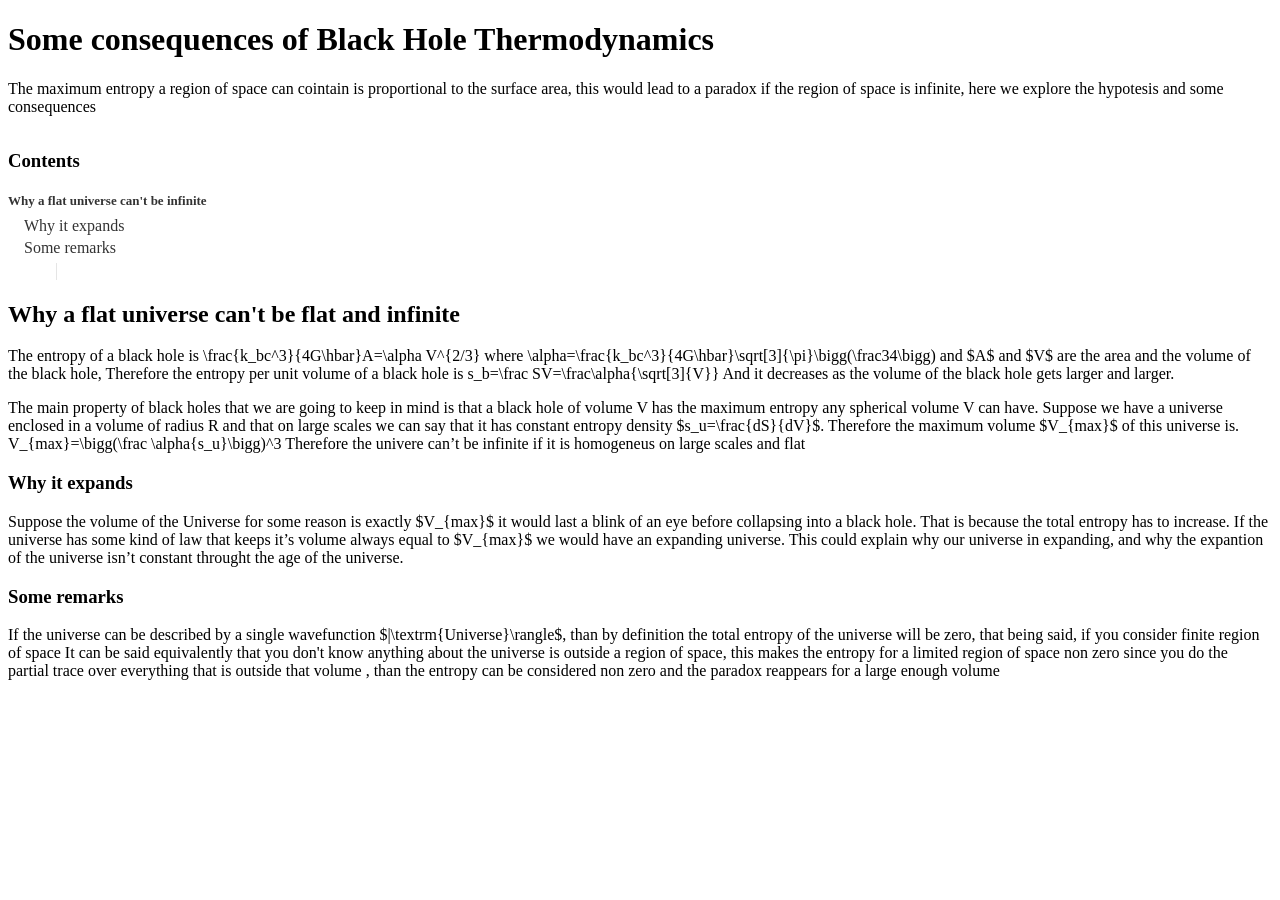
==== index.html @ 1b1e14a3 "minor" ====
<!doctype html>
<head>
  <meta charset="utf-8">
  <meta name="viewport" content="width=1200">
  <script src="https://distill.pub/template.v2.js"></script>

<style>
    .subgrid {
  grid-column: screen; 
  display: grid; 
  grid-template-columns: inherit;
  grid-template-rows: inherit;
  grid-column-gap: inherit;
  grid-row-gap: inherit;
}

d-figure.base-grid {
  grid-column: screen;
  background: hsl(0, 0%, 97%);
  padding: 20px 0;
  border-top: 1px solid rgba(0, 0, 0, 0.1);
  border-bottom: 1px solid rgba(0, 0, 0, 0.1);
}

d-figure {
  margin-bottom: 1em;
  position: relative;
}

d-figure > figure {
  margin-top: 0;
  margin-bottom: 0;
}

.shaded-figure {
  background-color: hsl(0, 0%, 97%);
  border-top: 1px solid hsla(0, 0%, 0%, 0.1);
  border-bottom: 1px solid hsla(0, 0%, 0%, 0.1);
  padding: 30px 0;
}

.pointer {
  position: absolute;
  width: 26px;
  height: 26px;
  top: 26px;
  left: -48px;
}

.grayscale-light {
  filter: gray;
  -webkit-filter: grayscale(1) contrast(0.2) brightness(1.6);
  filter: grayscale(1) contrast(0.2) brightness(1.6);
}

.grayscale-dark {
  filter: gray;
  -webkit-filter: grayscale(1) brightness(0.75);
  filter: grayscale(1) brightness(0.75);
}

.striped {
  background: repeating-linear-gradient(135deg, lightgray 0px, whitesmoke 10px, lightgray 20px);
}

body d-title {
  overflow-x: auto;
}

body d-article {
  overflow: visible;
}

d-title h1, d-title p, d-title figure {
  grid-column: page;
}

b {
  font-weight: bold;
}

label, button {
  cursor: pointer;
}

button {
  border-radius: 0.25em;
}

/* table of contents */

@media (max-width: 1000px) {
  d-contents {
    justify-self: start;
    align-self: start;
    grid-column-start: 2;
    grid-column-end: 6;
    padding-bottom: 0.5em;
    margin-bottom: 1em;
    padding-left: 0.25em;
    border-bottom: 1px solid rgba(0, 0, 0, 0.1);
    border-bottom-width: 1px;
    border-bottom-style: solid;
    border-bottom-color: rgba(0, 0, 0, 0.1);
  }
}

@media (min-width: 1000px) {
  d-contents {
    align-self: start;
    grid-column-start: 1;
    grid-column-end: 4;
    justify-self: end;
    padding-right: 3em;
    padding-left: 2em;
    border-right: 1px solid rgba(0, 0, 0, 0.1);
    border-right-width: 1px;
    border-right-style: solid;
    border-right-color: rgba(0, 0, 0, 0.1);
  }
}

@media (min-width: 1180px) {
  d-contents {
    grid-column-start: 1;
    grid-column-end: 4;
    justify-self: end;
    padding-right: 3em;
    padding-left: 2em;
    border-right: 1px solid rgba(0, 0, 0, 0.1);
    border-right-width: 1px;
    border-right-style: solid;
    border-right-color: rgba(0, 0, 0, 0.1);
  }
}

d-contents nav h3 {
  margin-top: 0;
  margin-bottom: 1em;
}

d-contents nav a {
  color: rgba(0, 0, 0, 0.8);
  border-bottom: none;
  text-decoration: none;
}

d-contents li {
  list-style-type: none;
}

d-contents ul {
  padding-left: 1em;
}

d-contents nav ul li {
  margin-bottom: 0.25em;
}

d-contents nav a:hover {
  text-decoration: underline solid rgba(0, 0, 0, 0.6);
}

d-contents nav ul {
  margin-top: 0;
  margin-bottom: 6px;
}

d-contents nav > div {
  display: block;
  outline: none;
  margin-bottom: 0.5em;
}

d-contents nav > div > a {
  font-size: 13px;
  font-weight: 600;
}

d-contents nav > div > a:hover, d-contents nav > ul > li > a:hover {
  text-decoration: none;
}

  </style>
</head>

<body>

  <d-front-matter>
    <script type="text/json">{
      "title": "Understanding RL Vision",
      "description": "With diverse environments, we can analyze, diagnose and edit deep reinforcement learning models using attribution.",
      "authors": [
        {
          "author": "Francesco Sacco",
          "authorURL": "github.com/Francesco215",
          "affiliation": "University of Pisa",
          "affiliationURL": "https://www.unipi.it"
        }
        ],
      "katex": {
        "delimiters": [
          {
            "left": "$",
            "right": "$",
            "display": false
          },
          {
            "left": "$$",
            "right": "$$",
            "display": true
          }
        ]
      }
    }</script>
  </d-front-matter>

  <d-title>
    <h1>Some consequences of Black Hole Thermodynamics</h1>
    <p>
        The maximum entropy a region of space can cointain is proportional to the surface area, this would lead
        to a paradox if the region of space is infinite, here we explore the hypotesis and some consequences
    </p>
    
  </d-title>

  <d-article>

    <d-contents>
      <nav class="l-text figcaption">
        <h3>Contents</h3>
        <div><a href="#no_flat">Why a flat universe can't be infinite</a></div>
        
        <ul>
          <li><a href="#maronn">Why it expands</a></li>
          <li><a href="#remarks">Some remarks</a></li>
        </ul>
      </nav>
    </d-contents>

    <div>
        <h2 id="no_flat">Why a flat universe can't be flat and infinite</h2>
        <p>
            The entropy of a black hole is
        
        <d-math block>\frac{k_bc^3}{4G\hbar}A=\alpha V^{2/3}</d-math>
        where
        <d-math block>\alpha=\frac{k_bc^3}{4G\hbar}\sqrt[3]{\pi}\bigg(\frac34\bigg)</d-math>
        and $A$ and $V$ are the area and the volume of the black hole, Therefore the entropy per unit volume of a black hole
        is
        <d-math block>s_b=\frac SV=\frac\alpha{\sqrt[3]{V}}</d-math>
        And it decreases as the volume of the black hole gets larger and larger.</p>
        <p>
        The main property of black holes that we are going to keep in mind is that a black hole of volume V has the maximum entropy any spherical volume V can have.
        Suppose we have a universe enclosed in a volume of radius R and that on large scales we can say that it
        has constant entropy density $s_u=\frac{dS}{dV}$. Therefore the maximum volume $V_{max}$ of this universe is.
        <d-math block>
            V_{max}=\bigg(\frac \alpha{s_u}\bigg)^3
        </d-math>
        Therefore the univere can’t be infinite if it is homogeneus on large scales and flat
        </p>
        <h3 id="maronn">Why it expands</h3>
        <p>
            Suppose the volume of the Universe for some reason is exactly $V_{max}$ it would last a blink of an eye before
            collapsing into a black hole. That is because the total entropy has to increase. If the universe has some kind of law that
            keeps it’s volume always equal to $V_{max}$ we would have an expanding universe.
            This could explain why our universe in expanding, and why the expantion of the universe
            isn’t constant throught the age of the universe.
        </p>
        <h3 id="remarks">Some remarks</h3>
        <p>
            If the universe can be described by a single wavefunction $|\textrm{Universe}\rangle$,
            than by definition the total entropy of the universe will be zero, that being said, if you
            consider finite region of space
            <d-footnote>
                It can be said equivalently that you don't know anything about the universe is outside a region of space,
                this makes the entropy for a limited region of space non zero since you do the partial trace over
                everything that is outside that volume
            </d-footnote>
            , than the entropy can be considered non zero and the paradox reappears for a large enough volume 
        </p>
    </div>
    

  <d-bibliography src="bibliography.bib"></d-bibliography>

<script type="text/javascript" src="index.bundle.js"></script></body>
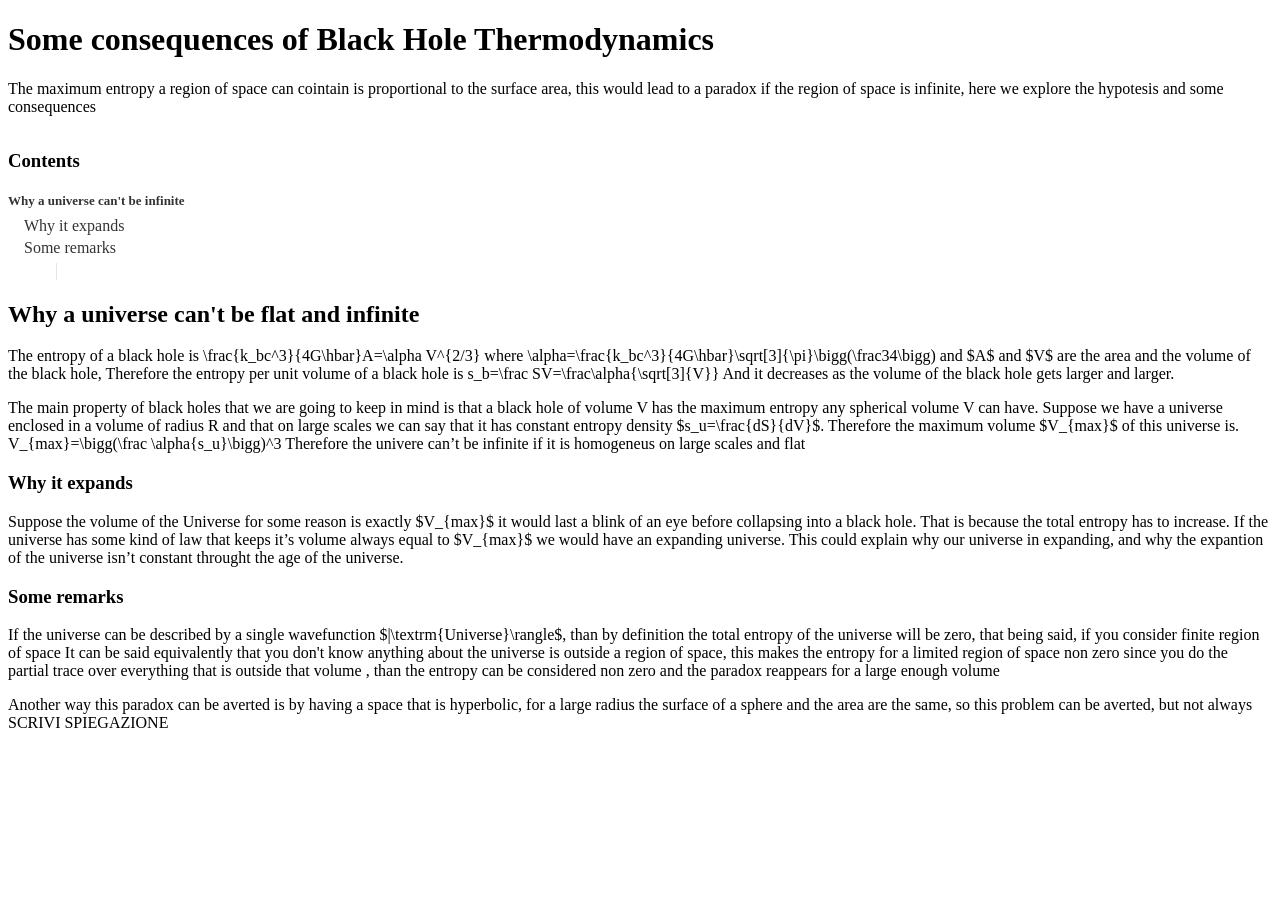
==== commit ad41b6a6: "minor" ====
--- a/index.html
+++ b/index.html
@@ -229,7 +229,7 @@
     <d-contents>
       <nav class="l-text figcaption">
         <h3>Contents</h3>
-        <div><a href="#no_flat">Why a flat universe can't be infinite</a></div>
+        <div><a href="#no_flat">Why a universe can't be infinite</a></div>
         
         <ul>
           <li><a href="#maronn">Why it expands</a></li>
@@ -239,7 +239,7 @@
     </d-contents>
 
     <div>
-        <h2 id="no_flat">Why a flat universe can't be flat and infinite</h2>
+        <h2 id="no_flat">Why a universe can't be flat and infinite</h2>
         <p>
             The entropy of a black hole is
         
@@ -279,6 +279,13 @@
             </d-footnote>
             , than the entropy can be considered non zero and the paradox reappears for a large enough volume 
         </p>
+        <p>
+          Another way this paradox can be averted is by having a space that is hyperbolic,
+          for a large radius the surface of a sphere and the area are the same, so this problem
+          can be averted, but not always
+
+          SCRIVI SPIEGAZIONE
+        </p>
     </div>
     
 
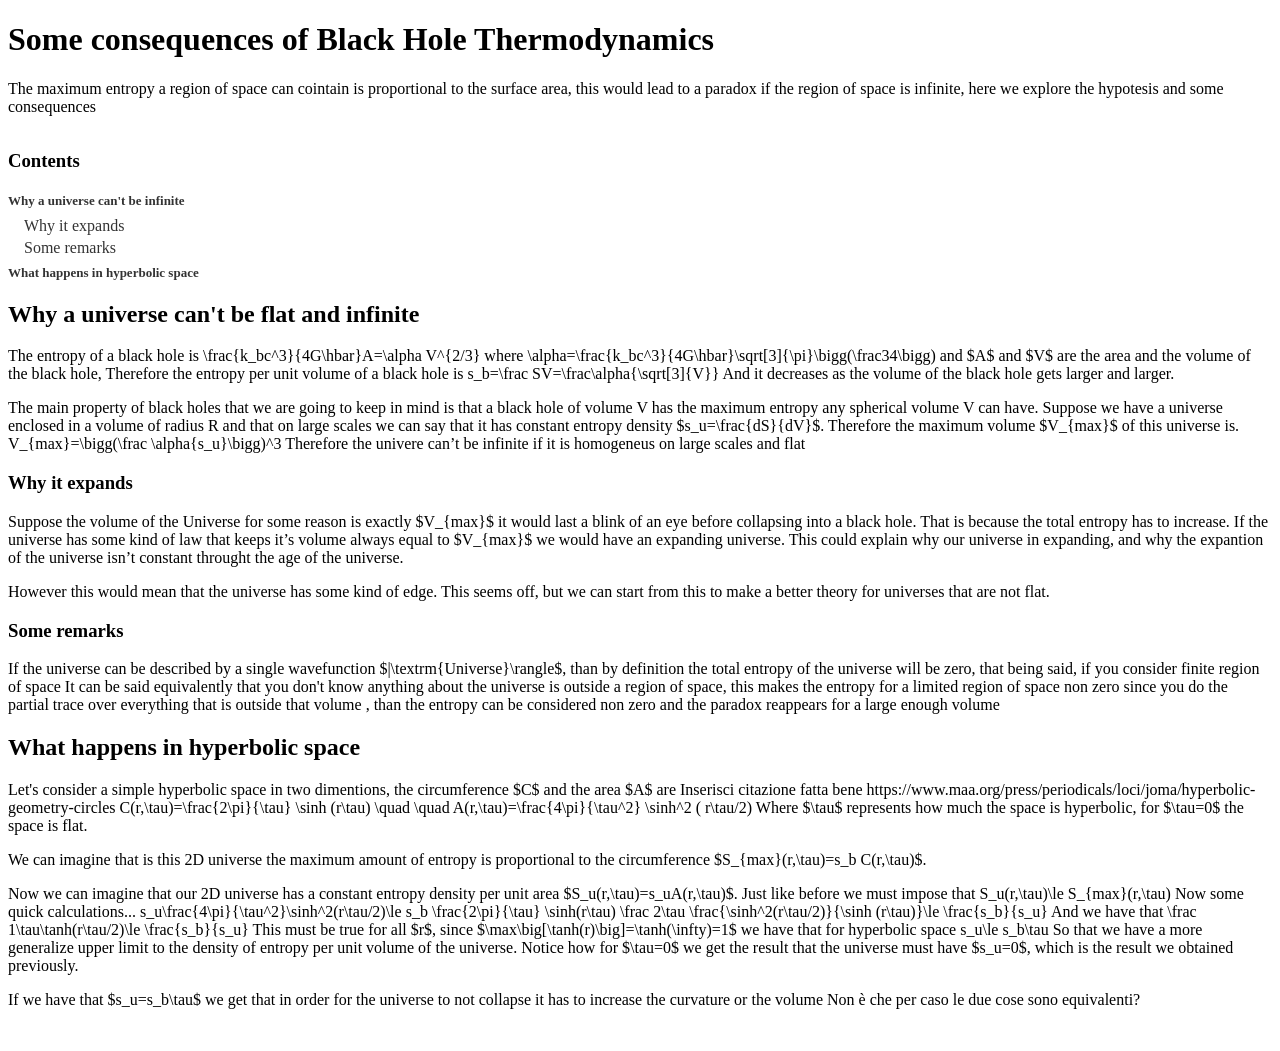
==== commit 3692f5b2: "aggiunta parte sulla geometria iperbolica" ====
--- a/index.html
+++ b/index.html
@@ -193,7 +193,7 @@
       "authors": [
         {
           "author": "Francesco Sacco",
-          "authorURL": "github.com/Francesco215",
+          "authorURL": "https://github.com/Francesco215",
           "affiliation": "University of Pisa",
           "affiliationURL": "https://www.unipi.it"
         }
@@ -235,6 +235,7 @@
           <li><a href="#maronn">Why it expands</a></li>
           <li><a href="#remarks">Some remarks</a></li>
         </ul>
+        <div><a href="#hyperbolic">What happens in hyperbolic space</a></div>
       </nav>
     </d-contents>
 
@@ -267,6 +268,10 @@
             This could explain why our universe in expanding, and why the expantion of the universe
             isn’t constant throught the age of the universe.
         </p>
+        <p>
+          However this would mean that the universe has some kind of edge. This seems off, but we can start from this
+          to make a better theory for universes that are not flat.
+        </p>
         <h3 id="remarks">Some remarks</h3>
         <p>
             If the universe can be described by a single wavefunction $|\textrm{Universe}\rangle$,
@@ -279,12 +284,42 @@
             </d-footnote>
             , than the entropy can be considered non zero and the paradox reappears for a large enough volume 
         </p>
-        <p>
-          Another way this paradox can be averted is by having a space that is hyperbolic,
-          for a large radius the surface of a sphere and the area are the same, so this problem
-          can be averted, but not always
-
-          SCRIVI SPIEGAZIONE
+        <h2 id="hyperbolic">What happens in hyperbolic space</h2>
+        <p>
+          <!--
+            Another way this paradox can be averted is by having a space that is hyperbolic,
+            for a large radius the surface of a sphere and the area are the same, so this problem
+            can be averted, but not always.
+          -->
+          Let's consider a simple hyperbolic space in two dimentions, the circumference $C$ and the area $A$ are
+          <d-footnote>Inserisci citazione fatta bene https://www.maa.org/press/periodicals/loci/joma/hyperbolic-geometry-circles</d-footnote>
+          <d-math block>
+            C(r,\tau)=\frac{2\pi}{\tau} \sinh (r\tau) \quad \quad A(r,\tau)=\frac{4\pi}{\tau^2} \sinh^2 ( r\tau/2)
+          </d-math>
+          Where $\tau$ represents how much the space is hyperbolic, for $\tau=0$ the space is flat.
+        </p>
+        <p>
+          We can imagine that is this 2D universe the maximum amount of entropy is proportional to the circumference
+          $S_{max}(r,\tau)=s_b C(r,\tau)$.          
+        </p>
+        <p>
+          Now we can imagine that our 2D universe has a constant entropy density per unit area $S_u(r,\tau)=s_uA(r,\tau)$.
+          Just like before we must impose that
+          <d-math block>S_u(r,\tau)\le S_{max}(r,\tau)</d-math>
+          Now some quick calculations...
+          <d-math block>s_u\frac{4\pi}{\tau^2}\sinh^2(r\tau/2)\le s_b \frac{2\pi}{\tau} \sinh(r\tau)</d-math>
+          <d-math block>\frac 2\tau \frac{\sinh^2(r\tau/2)}{\sinh (r\tau)}\le \frac{s_b}{s_u}</d-math>
+          And we have that
+          <d-math block>\frac 1\tau\tanh(r\tau/2)\le \frac{s_b}{s_u}</d-math>
+          This must be true for all $r$, since $\max\big[\tanh(r)\big]=\tanh(\infty)=1$ we have that for hyperbolic space
+          <d-math block>s_u\le s_b\tau</d-math>
+          So that we have a more generalize upper limit to the density of entropy per unit volume of the universe.
+          Notice how for $\tau=0$ we get the result that the universe must have $s_u=0$,
+          which is the result we obtained previously.
+        </p>
+        <p>
+          If we have that $s_u=s_b\tau$ we get that in order for the universe to not collapse it has to increase
+          the curvature or the volume <d-footnote>Non è che per caso le due cose sono equivalenti?</d-footnote>
         </p>
     </div>
     
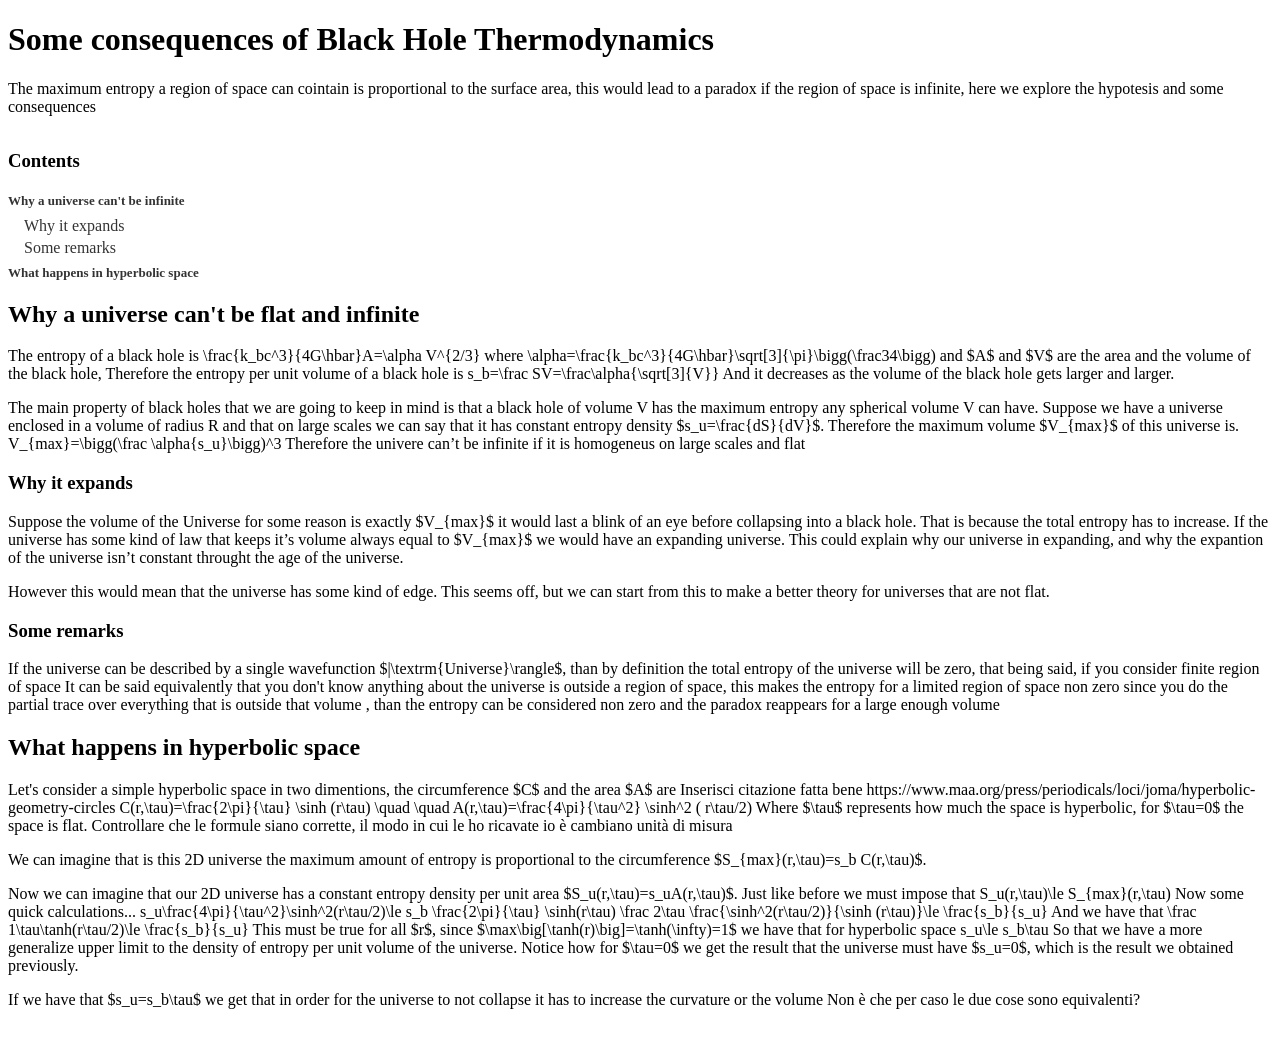
==== commit 26c52b1b: "minor" ====
--- a/index.html
+++ b/index.html
@@ -297,6 +297,7 @@
             C(r,\tau)=\frac{2\pi}{\tau} \sinh (r\tau) \quad \quad A(r,\tau)=\frac{4\pi}{\tau^2} \sinh^2 ( r\tau/2)
           </d-math>
           Where $\tau$ represents how much the space is hyperbolic, for $\tau=0$ the space is flat.
+          <d-footnote>Controllare che le formule siano corrette, il modo in cui le ho ricavate io è cambiano unità di misura</d-footnote>
         </p>
         <p>
           We can imagine that is this 2D universe the maximum amount of entropy is proportional to the circumference
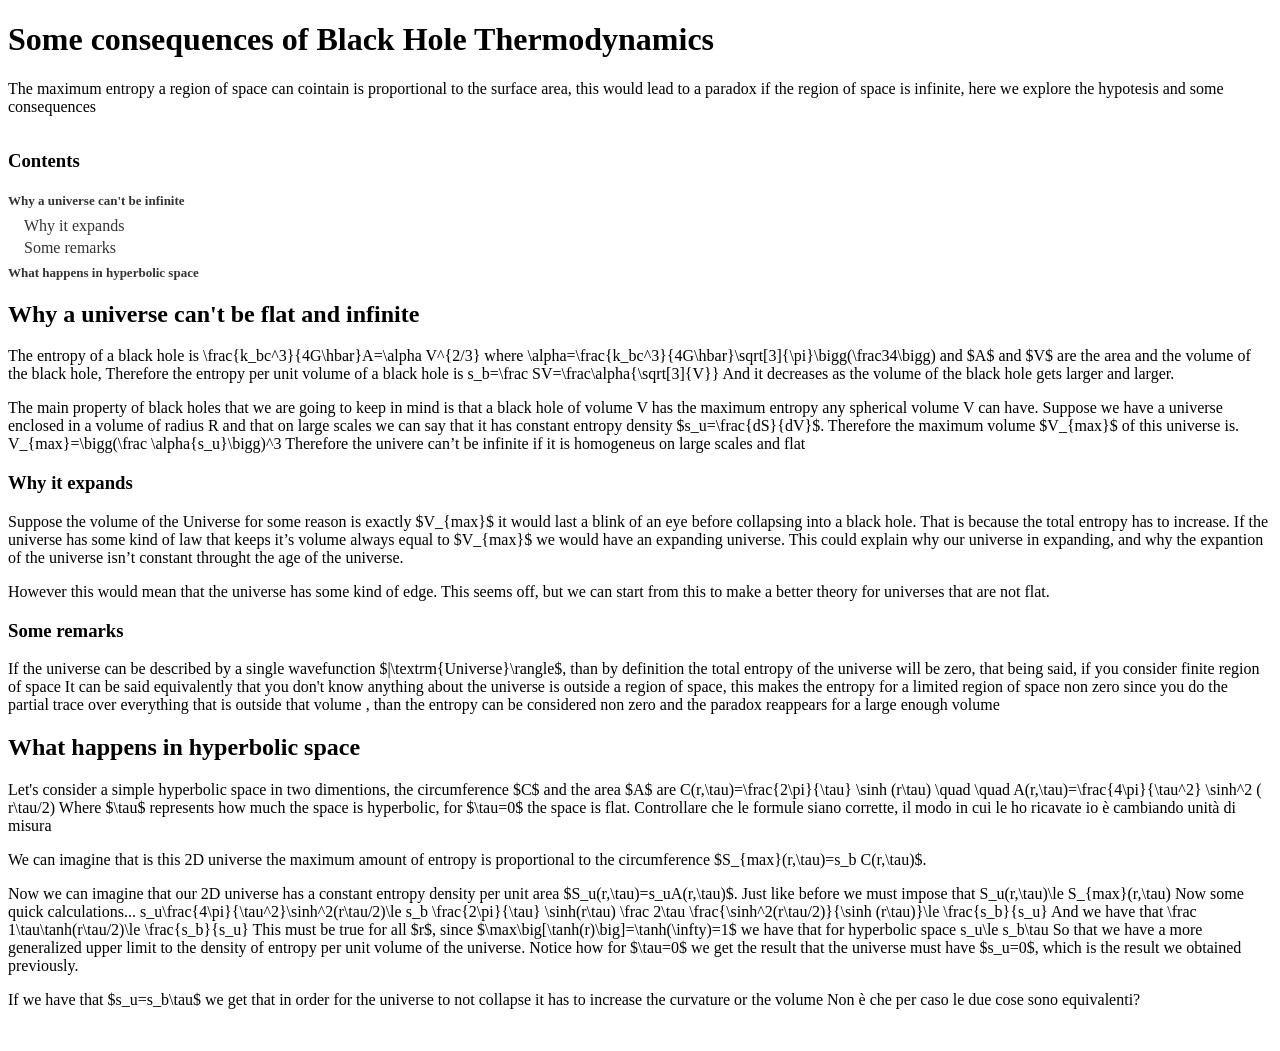
==== commit b4ad8899: "aggiunte pagine di stile" ====
--- a/index.html
+++ b/index.html
@@ -3,185 +3,7 @@
   <meta charset="utf-8">
   <meta name="viewport" content="width=1200">
   <script src="https://distill.pub/template.v2.js"></script>
-
-<style>
-    .subgrid {
-  grid-column: screen; 
-  display: grid; 
-  grid-template-columns: inherit;
-  grid-template-rows: inherit;
-  grid-column-gap: inherit;
-  grid-row-gap: inherit;
-}
-
-d-figure.base-grid {
-  grid-column: screen;
-  background: hsl(0, 0%, 97%);
-  padding: 20px 0;
-  border-top: 1px solid rgba(0, 0, 0, 0.1);
-  border-bottom: 1px solid rgba(0, 0, 0, 0.1);
-}
-
-d-figure {
-  margin-bottom: 1em;
-  position: relative;
-}
-
-d-figure > figure {
-  margin-top: 0;
-  margin-bottom: 0;
-}
-
-.shaded-figure {
-  background-color: hsl(0, 0%, 97%);
-  border-top: 1px solid hsla(0, 0%, 0%, 0.1);
-  border-bottom: 1px solid hsla(0, 0%, 0%, 0.1);
-  padding: 30px 0;
-}
-
-.pointer {
-  position: absolute;
-  width: 26px;
-  height: 26px;
-  top: 26px;
-  left: -48px;
-}
-
-.grayscale-light {
-  filter: gray;
-  -webkit-filter: grayscale(1) contrast(0.2) brightness(1.6);
-  filter: grayscale(1) contrast(0.2) brightness(1.6);
-}
-
-.grayscale-dark {
-  filter: gray;
-  -webkit-filter: grayscale(1) brightness(0.75);
-  filter: grayscale(1) brightness(0.75);
-}
-
-.striped {
-  background: repeating-linear-gradient(135deg, lightgray 0px, whitesmoke 10px, lightgray 20px);
-}
-
-body d-title {
-  overflow-x: auto;
-}
-
-body d-article {
-  overflow: visible;
-}
-
-d-title h1, d-title p, d-title figure {
-  grid-column: page;
-}
-
-b {
-  font-weight: bold;
-}
-
-label, button {
-  cursor: pointer;
-}
-
-button {
-  border-radius: 0.25em;
-}
-
-/* table of contents */
-
-@media (max-width: 1000px) {
-  d-contents {
-    justify-self: start;
-    align-self: start;
-    grid-column-start: 2;
-    grid-column-end: 6;
-    padding-bottom: 0.5em;
-    margin-bottom: 1em;
-    padding-left: 0.25em;
-    border-bottom: 1px solid rgba(0, 0, 0, 0.1);
-    border-bottom-width: 1px;
-    border-bottom-style: solid;
-    border-bottom-color: rgba(0, 0, 0, 0.1);
-  }
-}
-
-@media (min-width: 1000px) {
-  d-contents {
-    align-self: start;
-    grid-column-start: 1;
-    grid-column-end: 4;
-    justify-self: end;
-    padding-right: 3em;
-    padding-left: 2em;
-    border-right: 1px solid rgba(0, 0, 0, 0.1);
-    border-right-width: 1px;
-    border-right-style: solid;
-    border-right-color: rgba(0, 0, 0, 0.1);
-  }
-}
-
-@media (min-width: 1180px) {
-  d-contents {
-    grid-column-start: 1;
-    grid-column-end: 4;
-    justify-self: end;
-    padding-right: 3em;
-    padding-left: 2em;
-    border-right: 1px solid rgba(0, 0, 0, 0.1);
-    border-right-width: 1px;
-    border-right-style: solid;
-    border-right-color: rgba(0, 0, 0, 0.1);
-  }
-}
-
-d-contents nav h3 {
-  margin-top: 0;
-  margin-bottom: 1em;
-}
-
-d-contents nav a {
-  color: rgba(0, 0, 0, 0.8);
-  border-bottom: none;
-  text-decoration: none;
-}
-
-d-contents li {
-  list-style-type: none;
-}
-
-d-contents ul {
-  padding-left: 1em;
-}
-
-d-contents nav ul li {
-  margin-bottom: 0.25em;
-}
-
-d-contents nav a:hover {
-  text-decoration: underline solid rgba(0, 0, 0, 0.6);
-}
-
-d-contents nav ul {
-  margin-top: 0;
-  margin-bottom: 6px;
-}
-
-d-contents nav > div {
-  display: block;
-  outline: none;
-  margin-bottom: 0.5em;
-}
-
-d-contents nav > div > a {
-  font-size: 13px;
-  font-weight: 600;
-}
-
-d-contents nav > div > a:hover, d-contents nav > ul > li > a:hover {
-  text-decoration: none;
-}
-
-  </style>
+  <link rel="stylesheet" href="style.css">
 </head>
 
 <body>
@@ -292,12 +114,12 @@
             can be averted, but not always.
           -->
           Let's consider a simple hyperbolic space in two dimentions, the circumference $C$ and the area $A$ are
-          <d-footnote>Inserisci citazione fatta bene https://www.maa.org/press/periodicals/loci/joma/hyperbolic-geometry-circles</d-footnote>
+          <d-cite key="hyperbolic_circle"></d-cite>
           <d-math block>
             C(r,\tau)=\frac{2\pi}{\tau} \sinh (r\tau) \quad \quad A(r,\tau)=\frac{4\pi}{\tau^2} \sinh^2 ( r\tau/2)
           </d-math>
           Where $\tau$ represents how much the space is hyperbolic, for $\tau=0$ the space is flat.
-          <d-footnote>Controllare che le formule siano corrette, il modo in cui le ho ricavate io è cambiano unità di misura</d-footnote>
+          <d-footnote>Controllare che le formule siano corrette, il modo in cui le ho ricavate io è cambiando unità di misura</d-footnote>
         </p>
         <p>
           We can imagine that is this 2D universe the maximum amount of entropy is proportional to the circumference
@@ -314,7 +136,7 @@
           <d-math block>\frac 1\tau\tanh(r\tau/2)\le \frac{s_b}{s_u}</d-math>
           This must be true for all $r$, since $\max\big[\tanh(r)\big]=\tanh(\infty)=1$ we have that for hyperbolic space
           <d-math block>s_u\le s_b\tau</d-math>
-          So that we have a more generalize upper limit to the density of entropy per unit volume of the universe.
+          So that we have a more generalized upper limit to the density of entropy per unit volume of the universe.
           Notice how for $\tau=0$ we get the result that the universe must have $s_u=0$,
           which is the result we obtained previously.
         </p>
--- a/style.css
+++ b/style.css
@@ -0,0 +1,176 @@
+.subgrid {
+  grid-column: screen; 
+  display: grid; 
+  grid-template-columns: inherit;
+  grid-template-rows: inherit;
+  grid-column-gap: inherit;
+  grid-row-gap: inherit;
+}
+
+d-figure.base-grid {
+  grid-column: screen;
+  background: hsl(0, 0%, 97%);
+  padding: 20px 0;
+  border-top: 1px solid rgba(0, 0, 0, 0.1);
+  border-bottom: 1px solid rgba(0, 0, 0, 0.1);
+}
+
+d-figure {
+  margin-bottom: 1em;
+  position: relative;
+}
+
+d-figure > figure {
+  margin-top: 0;
+  margin-bottom: 0;
+}
+
+.shaded-figure {
+  background-color: hsl(0, 0%, 97%);
+  border-top: 1px solid hsla(0, 0%, 0%, 0.1);
+  border-bottom: 1px solid hsla(0, 0%, 0%, 0.1);
+  padding: 30px 0;
+}
+
+.pointer {
+  position: absolute;
+  width: 26px;
+  height: 26px;
+  top: 26px;
+  left: -48px;
+}
+
+.grayscale-light {
+  filter: gray;
+  -webkit-filter: grayscale(1) contrast(0.2) brightness(1.6);
+  filter: grayscale(1) contrast(0.2) brightness(1.6);
+}
+
+.grayscale-dark {
+  filter: gray;
+  -webkit-filter: grayscale(1) brightness(0.75);
+  filter: grayscale(1) brightness(0.75);
+}
+
+.striped {
+  background: repeating-linear-gradient(135deg, lightgray 0px, whitesmoke 10px, lightgray 20px);
+}
+
+body d-title {
+  overflow-x: auto;
+}
+
+body d-article {
+  overflow: visible;
+}
+
+d-title h1, d-title p, d-title figure {
+  grid-column: page;
+}
+
+b {
+  font-weight: bold;
+}
+
+label, button {
+  cursor: pointer;
+}
+
+button {
+  border-radius: 0.25em;
+}
+
+
+/* table of contents */
+
+@media (max-width: 1000px) {
+  d-contents {
+    justify-self: start;
+    align-self: start;
+    grid-column-start: 2;
+    grid-column-end: 6;
+    padding-bottom: 0.5em;
+    margin-bottom: 1em;
+    padding-left: 0.25em;
+    border-bottom: 1px solid rgba(0, 0, 0, 0.1);
+    border-bottom-width: 1px;
+    border-bottom-style: solid;
+    border-bottom-color: rgba(0, 0, 0, 0.1);
+  }
+}
+
+@media (min-width: 1000px) {
+  d-contents {
+    align-self: start;
+    grid-column-start: 1;
+    grid-column-end: 4;
+    justify-self: end;
+    padding-right: 3em;
+    padding-left: 2em;
+    border-right: 1px solid rgba(0, 0, 0, 0.1);
+    border-right-width: 1px;
+    border-right-style: solid;
+    border-right-color: rgba(0, 0, 0, 0.1);
+  }
+}
+
+@media (min-width: 1180px) {
+  d-contents {
+    grid-column-start: 1;
+    grid-column-end: 4;
+    justify-self: end;
+    padding-right: 3em;
+    padding-left: 2em;
+    border-right: 1px solid rgba(0, 0, 0, 0.1);
+    border-right-width: 1px;
+    border-right-style: solid;
+    border-right-color: rgba(0, 0, 0, 0.1);
+  }
+}
+
+d-contents nav h3 {
+  margin-top: 0;
+  margin-bottom: 1em;
+}
+
+d-contents nav a {
+  color: rgba(0, 0, 0, 0.8);
+  border-bottom: none;
+  text-decoration: none;
+}
+
+d-contents li {
+  list-style-type: none;
+}
+
+d-contents ul {
+  padding-left: 1em;
+}
+
+d-contents nav ul li {
+  margin-bottom: 0.25em;
+}
+
+d-contents nav a:hover {
+  text-decoration: underline solid rgba(0, 0, 0, 0.6);
+}
+
+d-contents nav ul {
+  margin-top: 0;
+  margin-bottom: 6px;
+}
+
+d-contents nav > div {
+  display: block;
+  outline: none;
+  margin-bottom: 0.5em;
+}
+
+d-contents nav > div > a {
+  font-size: 13px;
+  font-weight: 600;
+}
+
+d-contents nav > div > a:hover, d-contents nav > ul > li > a:hover {
+  text-decoration: none;
+}
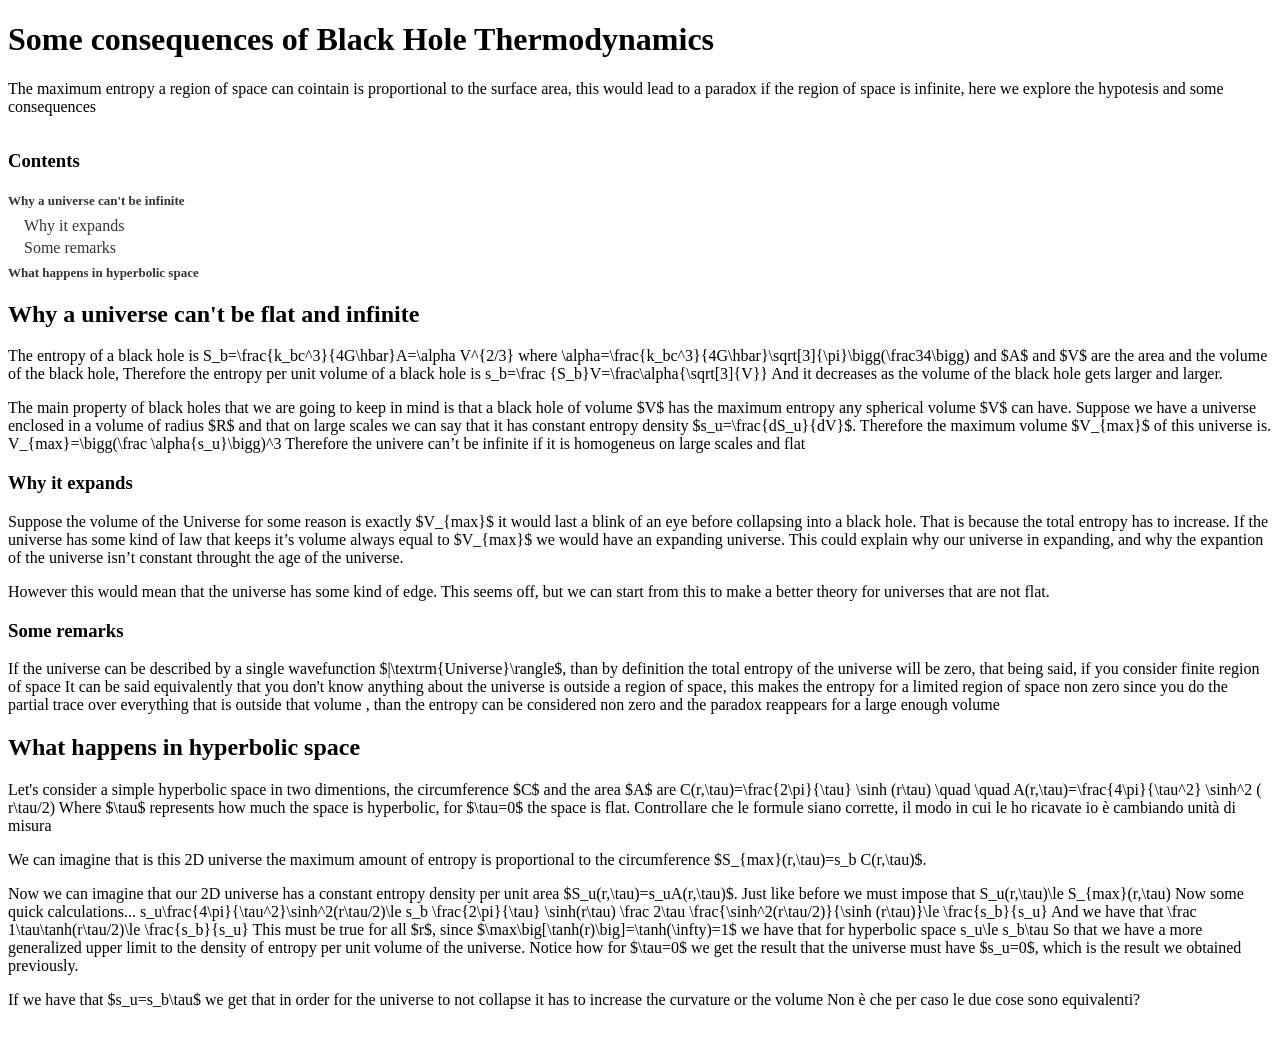
==== commit cf7fb251: "minor" ====
--- a/index.html
+++ b/index.html
@@ -66,17 +66,17 @@
         <p>
             The entropy of a black hole is
         
-        <d-math block>\frac{k_bc^3}{4G\hbar}A=\alpha V^{2/3}</d-math>
+        <d-math block>S_b=\frac{k_bc^3}{4G\hbar}A=\alpha V^{2/3}</d-math>
         where
         <d-math block>\alpha=\frac{k_bc^3}{4G\hbar}\sqrt[3]{\pi}\bigg(\frac34\bigg)</d-math>
         and $A$ and $V$ are the area and the volume of the black hole, Therefore the entropy per unit volume of a black hole
         is
-        <d-math block>s_b=\frac SV=\frac\alpha{\sqrt[3]{V}}</d-math>
+        <d-math block>s_b=\frac {S_b}V=\frac\alpha{\sqrt[3]{V}}</d-math>
         And it decreases as the volume of the black hole gets larger and larger.</p>
         <p>
-        The main property of black holes that we are going to keep in mind is that a black hole of volume V has the maximum entropy any spherical volume V can have.
-        Suppose we have a universe enclosed in a volume of radius R and that on large scales we can say that it
-        has constant entropy density $s_u=\frac{dS}{dV}$. Therefore the maximum volume $V_{max}$ of this universe is.
+        The main property of black holes that we are going to keep in mind is that a black hole of volume $V$ has the maximum entropy any spherical volume $V$ can have.
+        Suppose we have a universe enclosed in a volume of radius $R$ and that on large scales we can say that it
+        has constant entropy density $s_u=\frac{dS_u}{dV}$. Therefore the maximum volume $V_{max}$ of this universe is.
         <d-math block>
             V_{max}=\bigg(\frac \alpha{s_u}\bigg)^3
         </d-math>
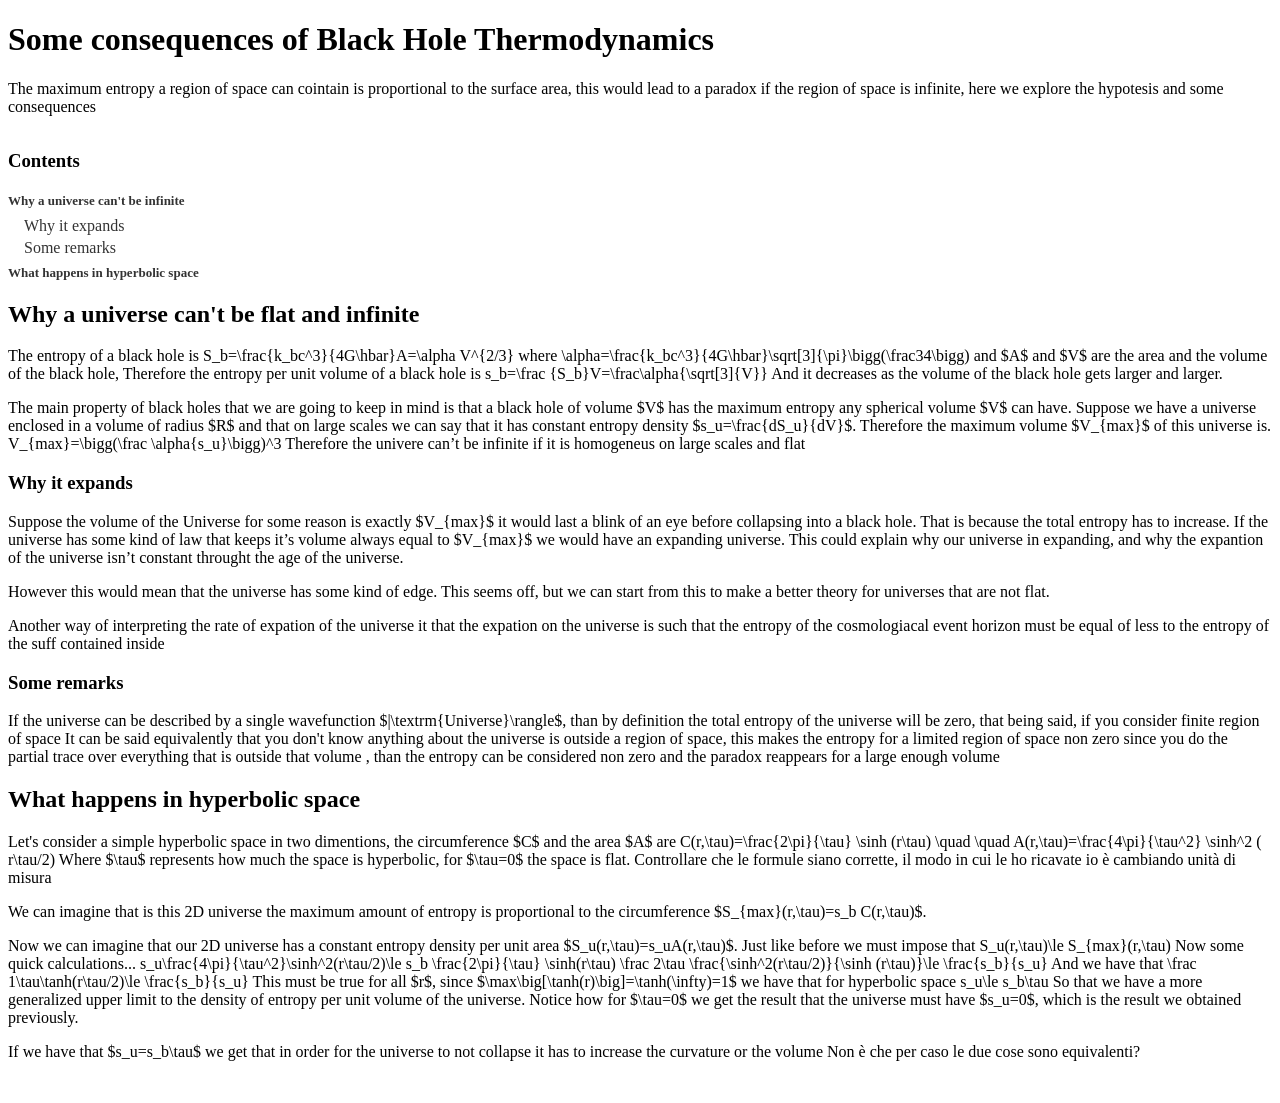
==== commit 3cc201c0: "aggiunta citazione e una cosa che mi ero scordato di scrivere" ====
--- a/index.html
+++ b/index.html
@@ -64,7 +64,7 @@
     <div>
         <h2 id="no_flat">Why a universe can't be flat and infinite</h2>
         <p>
-            The entropy of a black hole is
+            The entropy of a black hole is <d-cite key="Hawking"></d-cite>
         
         <d-math block>S_b=\frac{k_bc^3}{4G\hbar}A=\alpha V^{2/3}</d-math>
         where
@@ -87,12 +87,17 @@
             Suppose the volume of the Universe for some reason is exactly $V_{max}$ it would last a blink of an eye before
             collapsing into a black hole. That is because the total entropy has to increase. If the universe has some kind of law that
             keeps it’s volume always equal to $V_{max}$ we would have an expanding universe.
-            This could explain why our universe in expanding, and why the expantion of the universe
-            isn’t constant throught the age of the universe.
+            <d-footnote>This could explain why our universe in expanding, and why the expantion of the universe
+            isn’t constant throught the age of the universe.</d-footnote>
         </p>
         <p>
           However this would mean that the universe has some kind of edge. This seems off, but we can start from this
           to make a better theory for universes that are not flat.
+        </p>
+        <p>
+            Another way of interpreting the rate of expation of the universe it that the expation on the universe
+            is such that the entropy of the cosmologiacal event horizon must be equal of less to the entropy of the
+            suff contained inside
         </p>
         <h3 id="remarks">Some remarks</h3>
         <p>
